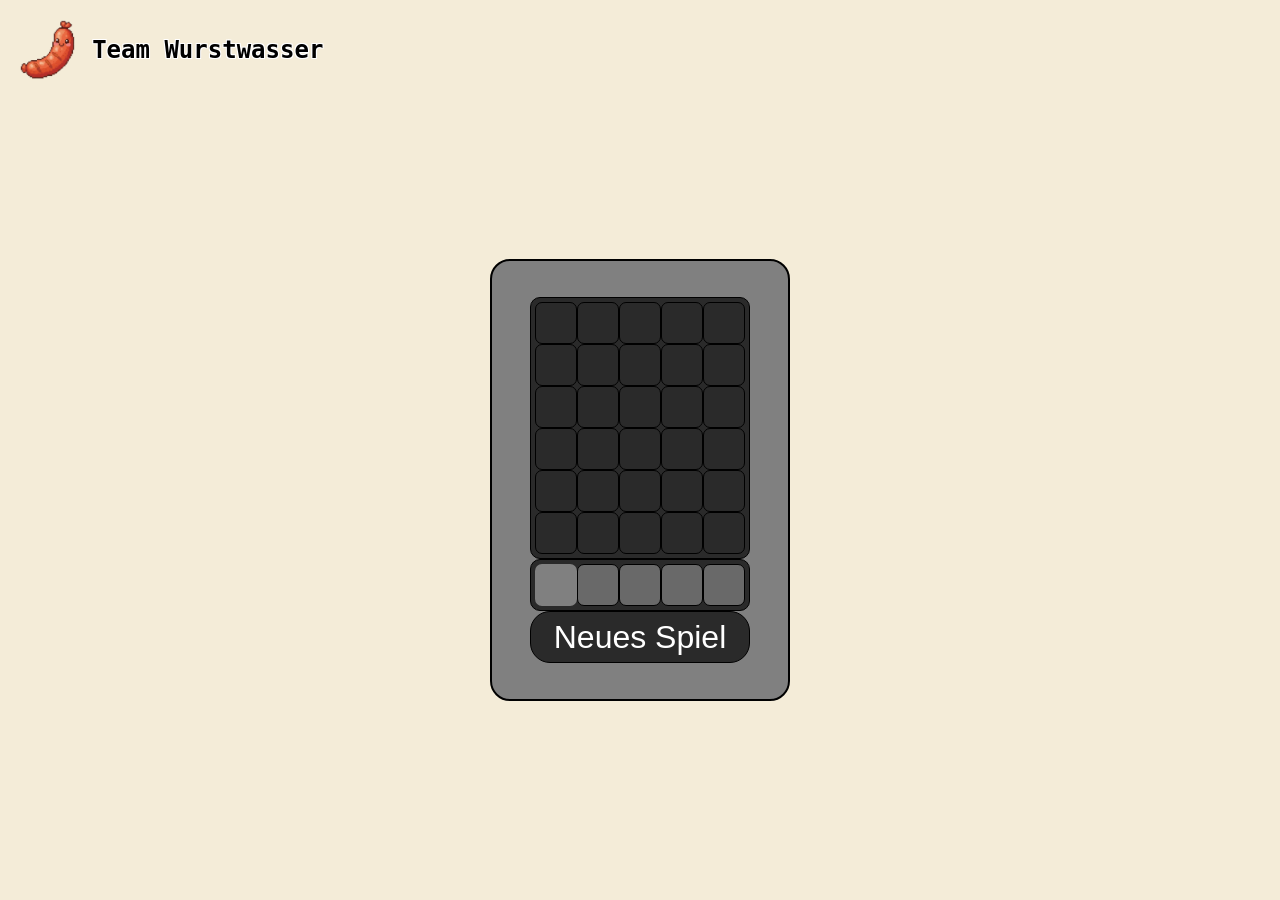
==== index.html @ fc4f81b2 "Verbesserungen" ====
<!DOCTYPE html>
<html lang="de">
    <head>
        <meta charset="UTF-8">
        <meta name="viewport" content="width=device-width, initial-scale=1.0, maximum-scale=1.0, user-scalable=no">
        <title>Wordlefant</title>
        <link rel="icon" type="image/png" href="img/Logo.png">
        <link rel="stylesheet" href="style.css">
        <script src="script.js" defer></script>
    </head>

    <body>
        
        <div class="header-container">
            <a href="https://team-wurstwasser.com/" class="logo-link">
                <img class="logo" src="img/Logo.png">
                <span class="logo-text">Team Wurstwasser</span>
            </a>
        </div>

        <div class="game-container">
            <main class="main-area">
                <div class="wordle">
                    <table class ="anzeige" border="1">
                    <tr id="z1">
                        <td class="ausgabe"></td>
                        <td class="ausgabe"></td>
                        <td class="ausgabe"></td>
                        <td class="ausgabe"></td>
                        <td class="ausgabe"></td>
                    </tr>
                    <tr id="z2">
                        <td class="ausgabe"></td>
                        <td class="ausgabe"></td>
                        <td class="ausgabe"></td>
                        <td class="ausgabe"></td>
                        <td class="ausgabe"></td>
                    </tr>
                    <tr id="z3">
                        <td class="ausgabe"></td>
                        <td class="ausgabe"></td>
                        <td class="ausgabe"></td>
                        <td class="ausgabe"></td>
                        <td class="ausgabe"></td>
                    </tr>
                    <tr id="z4">
                        <td class="ausgabe"></td>
                        <td class="ausgabe"></td>
                        <td class="ausgabe"></td>
                        <td class="ausgabe"></td>
                        <td class="ausgabe"></td>
                    </tr>
                    <tr id="z5">
                        <td class="ausgabe"></td>
                        <td class="ausgabe"></td>
                        <td class="ausgabe"></td>
                        <td class="ausgabe"></td>
                        <td class="ausgabe"></td>
                    </tr>
                    <tr id="z6">
                        <td class="ausgabe"></td>
                        <td class="ausgabe"></td>
                        <td class="ausgabe"></td>
                        <td class="ausgabe"></td>
                        <td class="ausgabe"></td>
                    </tr>
                </table>

                <div class="txtinpt">
                    <input type="text" class="input" maxlength="1" />
                    <input type="text" class="input" maxlength="1" />
                    <input type="text" class="input" maxlength="1" />
                    <input type="text" class="input" maxlength="1" />
                    <input type="text" class="input" maxlength="1" />
                </div>

                <button id="reset" class="reset">Neues Spiel</button>
                </div>
            </main>
        </div>
    </body>
</html>
---- style.css ----
* {
    box-sizing: border-box;
    -webkit-tap-highlight-color: transparent;
}

body {
    font-family: 'Segoe UI', Roboto, Helvetica, Arial, sans-serif;
    margin: 0;
    background-color: #f4ecd8;
    height: 100vh;
    display: flex;
    overflow: hidden;
}

.anzeige {
    width: 220px;
    height: 262px;
    background-color:rgba(0, 0, 0, 0.67);
    border: 1px solid #000000;
    border-radius: 10px;
    align-items: center;
    justify-content: center;
    display: flex;
}

.anzeige tr {
    text-align: center;
    display: flex;
    gap: 0px;
    padding: 0px;
    justify-content: center;
    align-items: center;
}

.anzeige tr td{
    width: 42px;
    height: 42px;
    font-size: xx-large;
    text-align: center;
    font-variant: small-caps;
    font-variant-caps: all-small-caps;
    font-family: Arial;
    color: #ffffff;
    border: 1px solid #000000;
    border-radius: 7px;
    vertical-align: middle;
    display: flex;
    align-items: center;
    justify-content: center;
}

.txtinpt {
    width: 220px;
    height: 52px;
    display: flex; 
    gap: 0px;
    background-color: rgba(0, 0, 0, 0.67);
    border: 1px solid #000000;
    border-radius: 10px;
    align-items: center;
    justify-content: center;
}

.input {
    width: 42px;
    height: 42px;
    font-size:xx-large;
    text-align: center;
    font-variant: small-caps;
    font-variant-caps: all-small-caps;
    font-family: Arial;
    caret-color: transparent;
    background-color: dimgray;
    color: white;
    border: 1px solid #000000;
    border-radius: 7px;
}

.input:focus { background-color: gray; border: 2px solid gray; outline: none; }

.reset {
    width: 220px;
    height: 52px;
    background-color: rgba(0, 0, 0, 0.67);
    border: 1px solid #000000;
    border-radius: 20px;
    color: #ffffff;
    font-size: large;
    font-family: Arial;
    cursor: pointer;
    font-size: xx-large;
}
.reset:active { background-color: dimgray; border: 1px solid #000000; }

.wordle {
    width: 300px;
    height: 442px;
    background-color: gray;
    border: 2px solid #000000;
    border-radius: 20px;
    display: flex;
    flex-direction: column;
    align-items: center;
    justify-content: center;
}


.game-container {
    display: flex;
    width: 100%;
    height: 100%;
}

.main-area {
    flex: 1;
    display: flex;
    flex-direction: column;
    align-items: center;
    justify-content: center;
    padding: 20px;
    gap: 40px;
    margin-top: 60px;
}

.header-container {
    position: absolute;
    top: 20px;
    left: 20px;
    z-index: 100;
}

.logo-link {
    display: flex;
    align-items: center;
    text-decoration: none;
    gap: 15px;
}

.logo { height: 60px; width: auto; }

.logo-text {
    font-size: 24px;
    font-weight: bold;
    font-family: 'Latin Modern Mono', monospace;
    color: #000;
    text-shadow: 1px 1px 0 #fff, -1px -1px 0 #fff, 1px -1px 0 #fff, -1px 1px 0 #fff;
}

@media (max-width: 550px) {
    .logo-text { display: none; }
    .header-container { margin-top: 25px; }
}
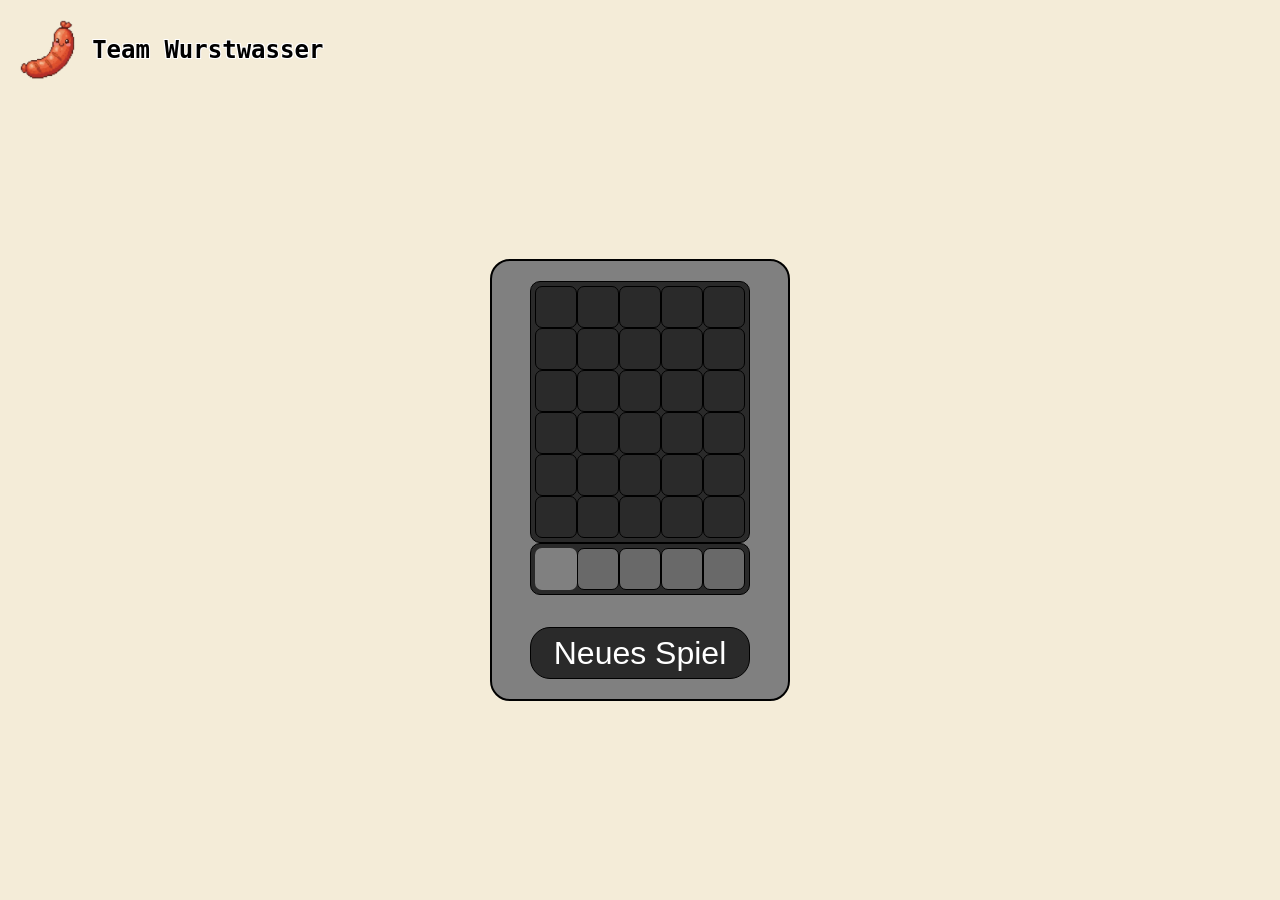
==== commit 7c4d748e: "bugfix" ====
--- a/index.html
+++ b/index.html
@@ -73,7 +73,7 @@
                     <input type="text" class="input" maxlength="1" />
                     <input type="text" class="input" maxlength="1" />
                 </div>
-
+                <p></p>
                 <button id="reset" class="reset">Neues Spiel</button>
                 </div>
             </main>
--- a/style.css
+++ b/style.css
@@ -148,5 +148,5 @@
 
 @media (max-width: 550px) {
     .logo-text { display: none; }
-    .header-container { margin-top: 25px; }
+    .header-container { margin-top: 10px; }
 }
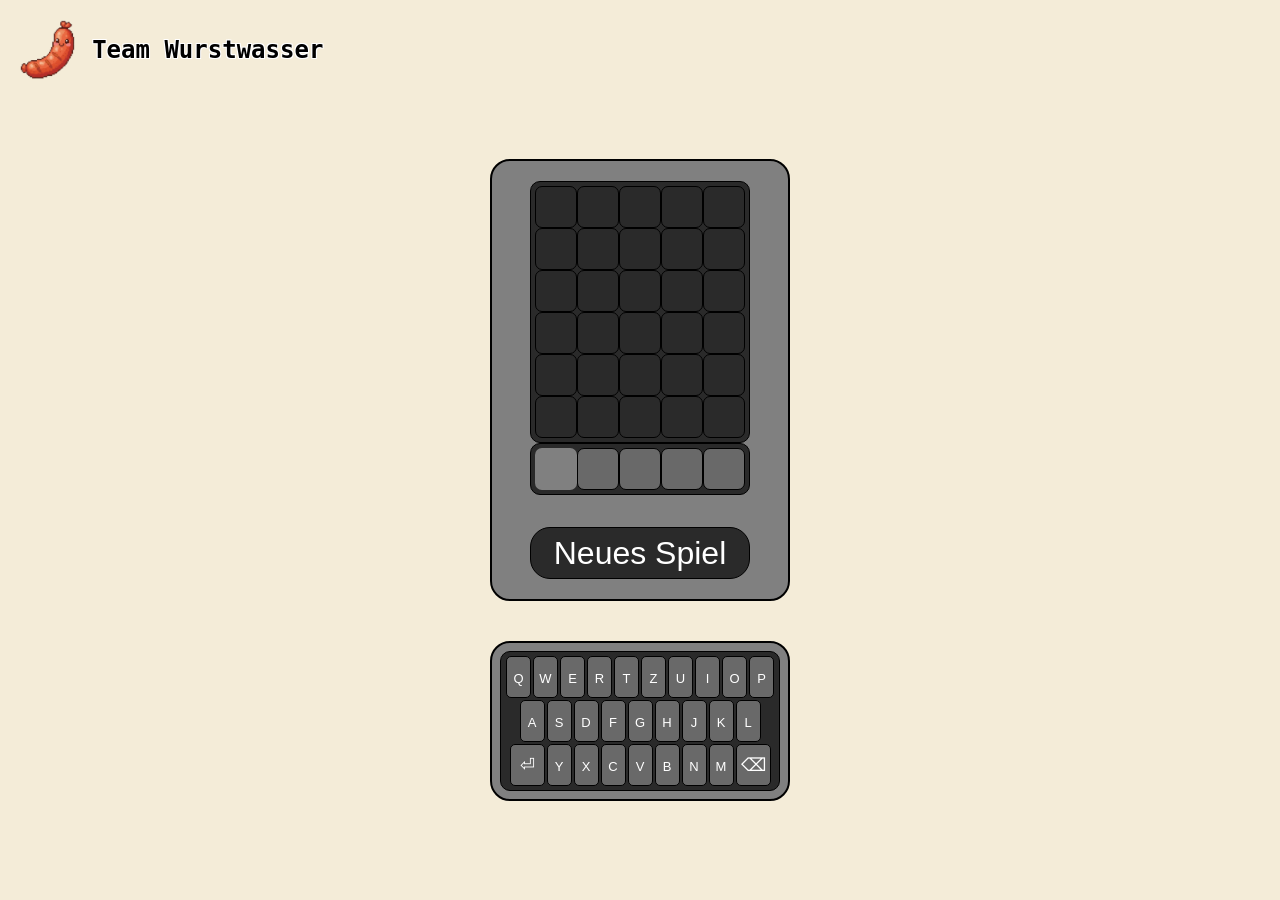
==== commit 86db6bc6: "Bildschirmtastatur Hinzugefügt" ====
--- a/index.html
+++ b/index.html
@@ -3,7 +3,7 @@
     <head>
         <meta charset="UTF-8">
         <meta name="viewport" content="width=device-width, initial-scale=1.0, maximum-scale=1.0, user-scalable=no">
-        <title>Wordlefant</title>
+        <title>Wuerstel</title>
         <link rel="icon" type="image/png" href="img/Logo.png">
         <link rel="stylesheet" href="style.css">
         <script src="script.js" defer></script>
@@ -76,7 +76,45 @@
                 <p></p>
                 <button id="reset" class="reset">Neues Spiel</button>
                 </div>
+                <div class="keyboard-box">
+                    <table class="keyboard">
+                    <tr>
+                    <td><button class="key" data-key="q">Q</button></td>
+                    <td><button class="key" data-key="w">W</button></td>
+                    <td><button class="key" data-key="e">E</button></td>
+                    <td><button class="key" data-key="r">R</button></td>
+                    <td><button class="key" data-key="t">T</button></td>
+                    <td><button class="key" data-key="z">Z</button></td>
+                    <td><button class="key" data-key="u">U</button></td>
+                    <td><button class="key" data-key="i">I</button></td>
+                    <td><button class="key" data-key="o">O</button></td>
+                    <td><button class="key" data-key="p">P</button></td>
+                    </tr>
+                    <tr>
+                    <td><button class="key" data-key="a">A</button></td>
+                    <td><button class="key" data-key="s">S</button></td>
+                    <td><button class="key" data-key="d">D</button></td>
+                    <td><button class="key" data-key="f">F</button></td>
+                    <td><button class="key" data-key="g">G</button></td>
+                    <td><button class="key" data-key="h">H</button></td>
+                    <td><button class="key" data-key="j">J</button></td>
+                    <td><button class="key" data-key="k">K</button></td>
+                    <td><button class="key" data-key="l">L</button></td>
+                    </tr>
+                    <tr>
+                    <td><button class="big_key" data-key="enter">⏎</button></td>
+                    <td><button class="key" data-key="y">Y</button></td>
+                    <td><button class="key" data-key="x">X</button></td>
+                    <td><button class="key" data-key="c">C</button></td>
+                    <td><button class="key" data-key="v">V</button></td>
+                    <td><button class="key" data-key="b">B</button></td>
+                    <td><button class="key" data-key="n">N</button></td>
+                    <td><button class="key" data-key="m">M</button></td>
+                    <td><button class="big_key">⌫</button></td>
+                    </tr>
+                    </table>
+                </div>
             </main>
         </div>
     </body>
-</html>+</html>
--- a/style.css
+++ b/style.css
@@ -104,6 +104,69 @@
     justify-content: center;
 }
 
+.keyboard-box {
+    width: 300px;
+    height: 160px;
+    background-color: gray;
+    border: 2px solid #000000;
+    border-radius: 20px;
+    align-items: center;
+    justify-content: center;
+    display: flex;
+}
+
+.keyboard{
+    width: 280px;
+    height: 140px;
+    background-color:rgba(0, 0, 0, 0.67);
+    border: 1px solid #000000;
+    border-radius: 10px;
+    align-items: center;
+    justify-content: center;
+    display: flex;
+}
+
+.keyboard tr{
+    text-align: center;
+    display: flex;
+    gap: 0px;
+    padding: 0px;
+    justify-content: center;
+    align-items: center;
+}
+
+.key{
+    width: 25px;
+    height: 42px;
+    font-size:large;
+    text-align: center;
+    font-variant: small-caps;
+    font-variant-caps: all-small-caps;
+    font-family: Arial;
+    background-color: dimgray;
+    color: white;
+    border: 1px solid #000000;
+    border-radius: 5px;
+    display: inline-flex;
+    align-items: center;
+    justify-content: center;
+    cursor: pointer;
+}
+
+.big_key{
+    width: 35px;
+    height: 42px;
+    font-size: large;
+    text-align: center;
+    background-color: dimgray;
+    color: white;
+    border: 1px solid #000000;
+    border-radius: 5px;
+    display: inline-flex;
+    align-items: center;
+    justify-content: center;
+    cursor: pointer;
+}
 
 .game-container {
     display: flex;
@@ -146,7 +209,8 @@
     text-shadow: 1px 1px 0 #fff, -1px -1px 0 #fff, 1px -1px 0 #fff, -1px 1px 0 #fff;
 }
 
-@media (max-width: 550px) {
+@media (max-width: 800px) {
     .logo-text { display: none; }
     .header-container { margin-top: 10px; }
-}+
+}
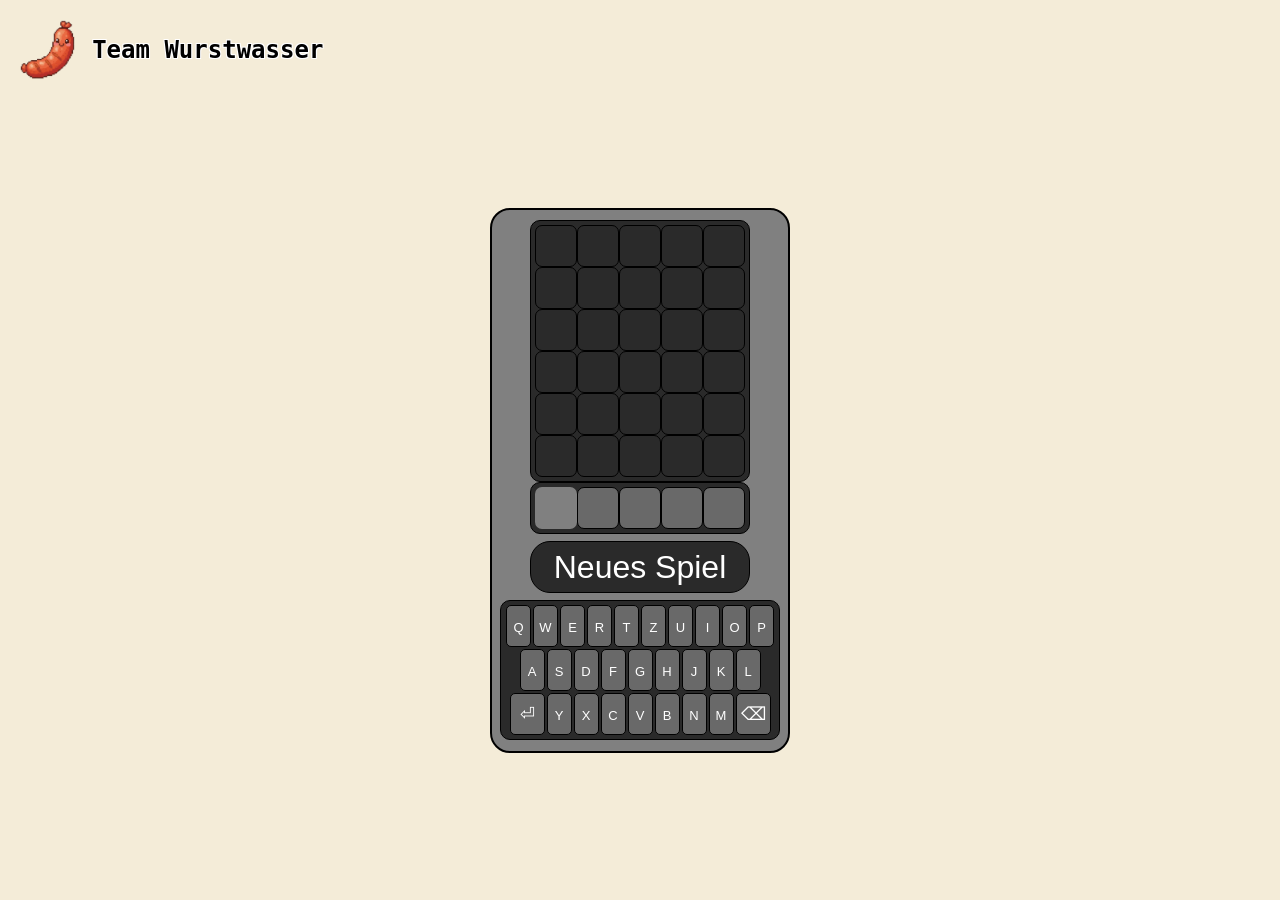
==== commit 7b058316: "Teilweise Bugfix" ====
--- a/index.html
+++ b/index.html
@@ -22,61 +22,60 @@
             <main class="main-area">
                 <div class="wordle">
                     <table class ="anzeige" border="1">
-                    <tr id="z1">
-                        <td class="ausgabe"></td>
-                        <td class="ausgabe"></td>
-                        <td class="ausgabe"></td>
-                        <td class="ausgabe"></td>
-                        <td class="ausgabe"></td>
-                    </tr>
-                    <tr id="z2">
-                        <td class="ausgabe"></td>
-                        <td class="ausgabe"></td>
-                        <td class="ausgabe"></td>
-                        <td class="ausgabe"></td>
-                        <td class="ausgabe"></td>
-                    </tr>
-                    <tr id="z3">
-                        <td class="ausgabe"></td>
-                        <td class="ausgabe"></td>
-                        <td class="ausgabe"></td>
-                        <td class="ausgabe"></td>
-                        <td class="ausgabe"></td>
-                    </tr>
-                    <tr id="z4">
-                        <td class="ausgabe"></td>
-                        <td class="ausgabe"></td>
-                        <td class="ausgabe"></td>
-                        <td class="ausgabe"></td>
-                        <td class="ausgabe"></td>
-                    </tr>
-                    <tr id="z5">
-                        <td class="ausgabe"></td>
-                        <td class="ausgabe"></td>
-                        <td class="ausgabe"></td>
-                        <td class="ausgabe"></td>
-                        <td class="ausgabe"></td>
-                    </tr>
-                    <tr id="z6">
-                        <td class="ausgabe"></td>
-                        <td class="ausgabe"></td>
-                        <td class="ausgabe"></td>
-                        <td class="ausgabe"></td>
-                        <td class="ausgabe"></td>
-                    </tr>
-                </table>
+                        <tr id="z1">
+                            <td class="ausgabe"></td>
+                            <td class="ausgabe"></td>
+                            <td class="ausgabe"></td>
+                            <td class="ausgabe"></td>
+                            <td class="ausgabe"></td>
+                        </tr>
+                        <tr id="z2">
+                            <td class="ausgabe"></td>
+                            <td class="ausgabe"></td>
+                            <td class="ausgabe"></td>
+                            <td class="ausgabe"></td>
+                            <td class="ausgabe"></td>
+                        </tr>
+                        <tr id="z3">
+                            <td class="ausgabe"></td>
+                            <td class="ausgabe"></td>
+                            <td class="ausgabe"></td>
+                            <td class="ausgabe"></td>
+                            <td class="ausgabe"></td>
+                        </tr>
+                        <tr id="z4">
+                            <td class="ausgabe"></td>
+                            <td class="ausgabe"></td>
+                            <td class="ausgabe"></td>
+                            <td class="ausgabe"></td>
+                            <td class="ausgabe"></td>
+                        </tr>
+                        <tr id="z5">
+                            <td class="ausgabe"></td>
+                            <td class="ausgabe"></td>
+                            <td class="ausgabe"></td>
+                            <td class="ausgabe"></td>
+                            <td class="ausgabe"></td>
+                        </tr>
+                        <tr id="z6">
+                            <td class="ausgabe"></td>
+                            <td class="ausgabe"></td>
+                            <td class="ausgabe"></td>
+                            <td class="ausgabe"></td>
+                            <td class="ausgabe"></td>
+                        </tr>
+                    </table>
 
-                <div class="txtinpt">
+                    <div class="txtinpt">
                     <input type="text" class="input" maxlength="1" />
                     <input type="text" class="input" maxlength="1" />
                     <input type="text" class="input" maxlength="1" />
                     <input type="text" class="input" maxlength="1" />
                     <input type="text" class="input" maxlength="1" />
-                </div>
-                <p></p>
-                <button id="reset" class="reset">Neues Spiel</button>
-                </div>
-                <div class="keyboard-box">
+                    </div>
+                    
+                    <button id="reset" class="reset">Neues Spiel</button>
+                    
                     <table class="keyboard">
                     <tr>
                     <td><button class="key" data-key="q">Q</button></td>
--- a/style.css
+++ b/style.css
@@ -89,12 +89,14 @@
     font-family: Arial;
     cursor: pointer;
     font-size: xx-large;
+    margin-top: 7px;
+    margin-bottom: 7px;
 }
 .reset:active { background-color: dimgray; border: 1px solid #000000; }
 
 .wordle {
     width: 300px;
-    height: 442px;
+    height: 545px;
     background-color: gray;
     border: 2px solid #000000;
     border-radius: 20px;
@@ -102,17 +104,6 @@
     flex-direction: column;
     align-items: center;
     justify-content: center;
-}
-
-.keyboard-box {
-    width: 300px;
-    height: 160px;
-    background-color: gray;
-    border: 2px solid #000000;
-    border-radius: 20px;
-    align-items: center;
-    justify-content: center;
-    display: flex;
 }
 
 .keyboard{
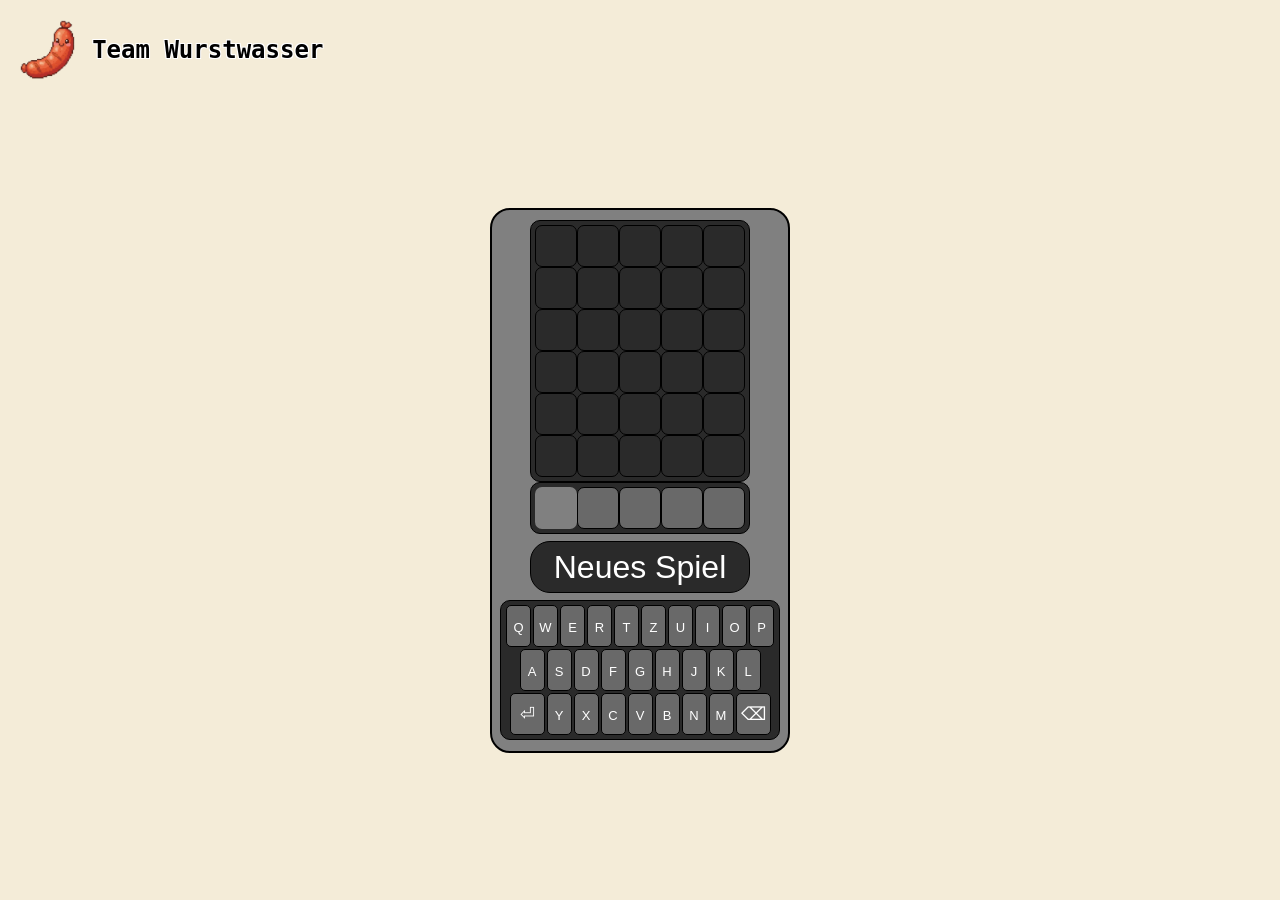
==== commit fa7a3f67: "bugfix" ====
--- a/index.html
+++ b/index.html
@@ -10,10 +10,9 @@
     </head>
 
     <body>
-        
         <div class="header-container">
             <a href="https://team-wurstwasser.com/" class="logo-link">
-                <img class="logo" src="img/Logo.png">
+                <img class="logo" src="img/Logo.png" alt="Logo">
                 <span class="logo-text">Team Wurstwasser</span>
             </a>
         </div>
@@ -21,7 +20,7 @@
         <div class="game-container">
             <main class="main-area">
                 <div class="wordle">
-                    <table class ="anzeige" border="1">
+                    <table class="anzeige" border="1">
                         <tr id="z1">
                             <td class="ausgabe"></td>
                             <td class="ausgabe"></td>
@@ -67,53 +66,53 @@
                     </table>
 
                     <div class="txtinpt">
-                    <input type="text" class="input" maxlength="1" />
-                    <input type="text" class="input" maxlength="1" />
-                    <input type="text" class="input" maxlength="1" />
-                    <input type="text" class="input" maxlength="1" />
-                    <input type="text" class="input" maxlength="1" />
+                        <input type="text" class="input" maxlength="1" inputmode="none">
+                        <input type="text" class="input" maxlength="1" inputmode="none">
+                        <input type="text" class="input" maxlength="1" inputmode="none">
+                        <input type="text" class="input" maxlength="1" inputmode="none">
+                        <input type="text" class="input" maxlength="1" inputmode="none">
                     </div>
-                    
+
                     <button id="reset" class="reset">Neues Spiel</button>
-                    
+
                     <table class="keyboard">
-                    <tr>
-                    <td><button class="key" data-key="q">Q</button></td>
-                    <td><button class="key" data-key="w">W</button></td>
-                    <td><button class="key" data-key="e">E</button></td>
-                    <td><button class="key" data-key="r">R</button></td>
-                    <td><button class="key" data-key="t">T</button></td>
-                    <td><button class="key" data-key="z">Z</button></td>
-                    <td><button class="key" data-key="u">U</button></td>
-                    <td><button class="key" data-key="i">I</button></td>
-                    <td><button class="key" data-key="o">O</button></td>
-                    <td><button class="key" data-key="p">P</button></td>
-                    </tr>
-                    <tr>
-                    <td><button class="key" data-key="a">A</button></td>
-                    <td><button class="key" data-key="s">S</button></td>
-                    <td><button class="key" data-key="d">D</button></td>
-                    <td><button class="key" data-key="f">F</button></td>
-                    <td><button class="key" data-key="g">G</button></td>
-                    <td><button class="key" data-key="h">H</button></td>
-                    <td><button class="key" data-key="j">J</button></td>
-                    <td><button class="key" data-key="k">K</button></td>
-                    <td><button class="key" data-key="l">L</button></td>
-                    </tr>
-                    <tr>
-                    <td><button class="big_key" data-key="enter">⏎</button></td>
-                    <td><button class="key" data-key="y">Y</button></td>
-                    <td><button class="key" data-key="x">X</button></td>
-                    <td><button class="key" data-key="c">C</button></td>
-                    <td><button class="key" data-key="v">V</button></td>
-                    <td><button class="key" data-key="b">B</button></td>
-                    <td><button class="key" data-key="n">N</button></td>
-                    <td><button class="key" data-key="m">M</button></td>
-                    <td><button class="big_key">⌫</button></td>
-                    </tr>
+                        <tr>
+                            <td><button class="key" data-key="q">Q</button></td>
+                            <td><button class="key" data-key="w">W</button></td>
+                            <td><button class="key" data-key="e">E</button></td>
+                            <td><button class="key" data-key="r">R</button></td>
+                            <td><button class="key" data-key="t">T</button></td>
+                            <td><button class="key" data-key="z">Z</button></td>
+                            <td><button class="key" data-key="u">U</button></td>
+                            <td><button class="key" data-key="i">I</button></td>
+                            <td><button class="key" data-key="o">O</button></td>
+                            <td><button class="key" data-key="p">P</button></td>
+                        </tr>
+                        <tr>
+                            <td><button class="key" data-key="a">A</button></td>
+                            <td><button class="key" data-key="s">S</button></td>
+                            <td><button class="key" data-key="d">D</button></td>
+                            <td><button class="key" data-key="f">F</button></td>
+                            <td><button class="key" data-key="g">G</button></td>
+                            <td><button class="key" data-key="h">H</button></td>
+                            <td><button class="key" data-key="j">J</button></td>
+                            <td><button class="key" data-key="k">K</button></td>
+                            <td><button class="key" data-key="l">L</button></td>
+                        </tr>
+                        <tr>
+                            <td><button class="big_key" data-key="enter">⏎</button></td>
+                            <td><button class="key" data-key="y">Y</button></td>
+                            <td><button class="key" data-key="x">X</button></td>
+                            <td><button class="key" data-key="c">C</button></td>
+                            <td><button class="key" data-key="v">V</button></td>
+                            <td><button class="key" data-key="b">B</button></td>
+                            <td><button class="key" data-key="n">N</button></td>
+                            <td><button class="key" data-key="m">M</button></td>
+                            <td><button class="big_key" data-key="backspace">⌫</button></td>
+                        </tr>
                     </table>
                 </div>
             </main>
         </div>
     </body>
-</html>
+</html>
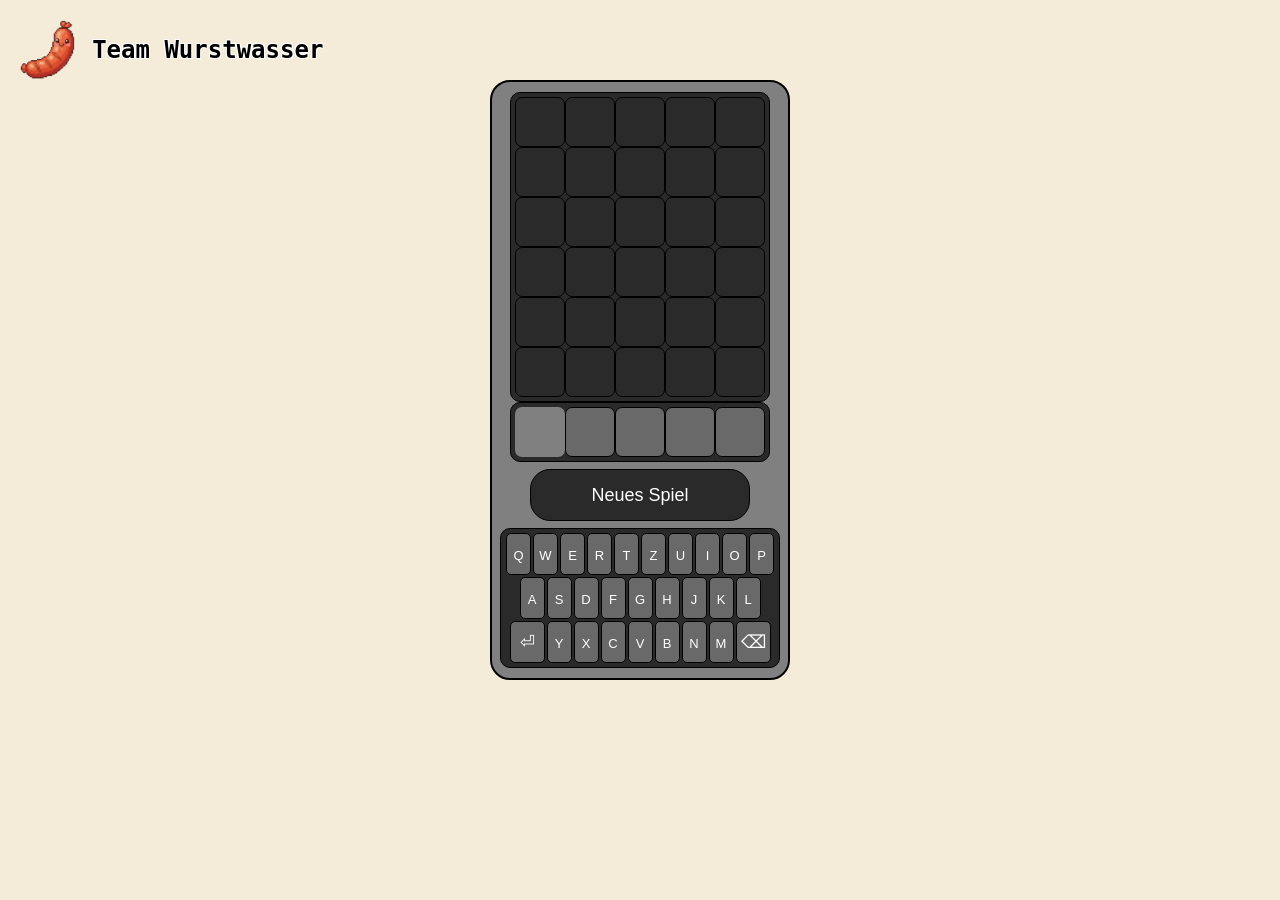
==== commit 1ef7ceb9: "Fix HTML title and entities in index.html Updated title from 'Wuerstel' to 'Würstel' and corrected H" ====
--- a/index.html
+++ b/index.html
@@ -3,7 +3,7 @@
     <head>
         <meta charset="UTF-8">
         <meta name="viewport" content="width=device-width, initial-scale=1.0, maximum-scale=1.0, user-scalable=no">
-        <title>Wuerstel</title>
+        <title>Würstel</title>
         <link rel="icon" type="image/png" href="img/Logo.png">
         <link rel="stylesheet" href="style.css">
         <script src="script.js" defer></script>
@@ -12,7 +12,7 @@
     <body>
         <div class="header-container">
             <a href="https://team-wurstwasser.com/" class="logo-link">
-                <img class="logo" src="img/Logo.png" alt="Logo">
+                <img class="logo" src="img/Logo.png">
                 <span class="logo-text">Team Wurstwasser</span>
             </a>
         </div>
@@ -115,4 +115,4 @@
             </main>
         </div>
     </body>
-</html>+</html>
--- a/style.css
+++ b/style.css
@@ -13,8 +13,8 @@
 }
 
 .anzeige {
-    width: 220px;
-    height: 262px;
+    width: 260px;
+    height: 310px;
     background-color:rgba(0, 0, 0, 0.67);
     border: 1px solid #000000;
     border-radius: 10px;
@@ -33,8 +33,8 @@
 }
 
 .anzeige tr td{
-    width: 42px;
-    height: 42px;
+    width: 50px;
+    height: 50px;
     font-size: xx-large;
     text-align: center;
     font-variant: small-caps;
@@ -50,8 +50,8 @@
 }
 
 .txtinpt {
-    width: 220px;
-    height: 52px;
+    width: 260px;
+    height: 60px;
     display: flex; 
     gap: 0px;
     background-color: rgba(0, 0, 0, 0.67);
@@ -62,8 +62,8 @@
 }
 
 .input {
-    width: 42px;
-    height: 42px;
+    width: 50px;
+    height: 50px;
     font-size:xx-large;
     text-align: center;
     font-variant: small-caps;
@@ -88,15 +88,14 @@
     font-size: large;
     font-family: Arial;
     cursor: pointer;
-    font-size: xx-large;
     margin-top: 7px;
     margin-bottom: 7px;
 }
-.reset:active { background-color: dimgray; border: 1px solid #000000; }
+.reset:hover { background-color: rgba(0, 0, 0, 0.42); border: 1px solid #000000; }
 
 .wordle {
     width: 300px;
-    height: 545px;
+    height: 600px;
     background-color: gray;
     border: 2px solid #000000;
     border-radius: 20px;
@@ -159,6 +158,8 @@
     cursor: pointer;
 }
 
+.key:hover, .big_key:hover { background-color: gray; border: 1px solid #000000; }
+
 .game-container {
     display: flex;
     width: 100%;
@@ -170,7 +171,6 @@
     display: flex;
     flex-direction: column;
     align-items: center;
-    justify-content: center;
     padding: 20px;
     gap: 40px;
     margin-top: 60px;
@@ -203,5 +203,10 @@
 @media (max-width: 800px) {
     .logo-text { display: none; }
     .header-container { margin-top: 10px; }
-
-}
+    .logo { height: 40px; width: 40px; }
+    .anzeige{width: 220px; height: 262px;}
+    .anzeige tr td, .input{width: 42px; height: 42px;}
+    .txtinpt{width: 220px; height: 52px;}
+    .reset{height: 50px;}
+    .wordle{height: 545px;}
+}
